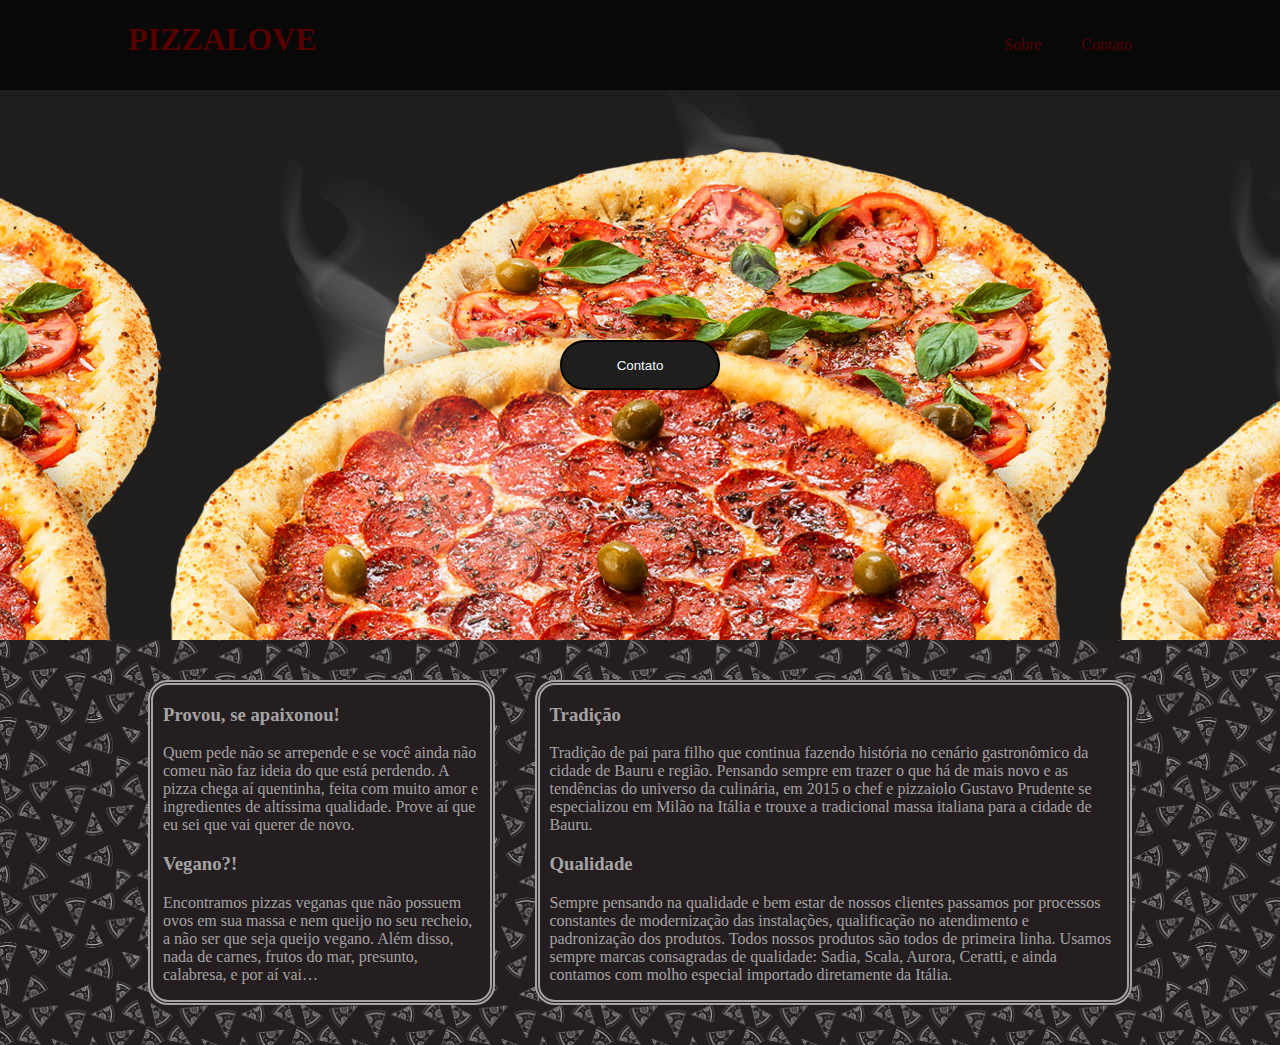
==== index.html @ 2d8fa193 "Upload files" ====
<!DOCTYPE html>
<html>
    <head>
        <meta charset="utf-8">
        <title>Pizza Love</title>

        <link type="text/css" rel="stylesheet" href="style.css">
    </head>
    <body>
        
        <div class="cabecalho">
            <div class="menu">
                <a href="index.html"><h1 id="logo">PIZZALOVE</h1></a>
                <div classs="nav">
                    <ul>
                        <li><a href="sobre.html">Sobre</a></li>
                        <li><a href="tel:99999999">Contato</a></li>
                    </ul>
                </div>   
            </div>
        </div>

        <div class="inicio">
            <form>
                <a href="tel:99999999"><input id="button" type="button" value="Contato"></
            </form>

        </div>

        <div class="corpo">
            <div class="conteudo">
                <div class="texto_conteudo">
                <h3>Provou, se apaixonou! </h3>
                        <p>Quem pede não se arrepende e se 
                            você ainda não comeu não faz ideia do que está 
                            perdendo. A pizza chega aí quentinha, feita com 
                            muito amor e ingredientes de altíssima qualidade. 
                            Prove aí que eu sei que vai querer de novo. 
                 
                        </p>
                </div>
               <div class="texto_conteudo">
                <h3>Vegano?! </h3>
                        <p>Encontramos pizzas veganas que não possuem ovos em 
                            sua massa e nem queijo no seu recheio, a não ser 
                            que seja queijo vegano. Além disso, nada de carnes,
                             frutos do mar, presunto, calabresa, e por aí vai…</p>
                </div>
            </div>
            <div class="conteudo">
                <div class="texto_conteudo">
                <h3>Tradição </h3>
                        <p>Tradição de pai para filho que continua fazendo história
                             no cenário gastronômico da cidade de Bauru e região. 
                             Pensando sempre em trazer o que há de mais novo e as 
                             tendências do universo da culinária, em 2015 o chef e 
                             pizzaiolo Gustavo Prudente se especializou em Milão na
                              Itália e trouxe a tradicional massa italiana para a 
                              cidade de Bauru.

                        </p>
                </div>
               <div class="texto_conteudo">
                <h3>Qualidade </h3>
                        <p>Sempre pensando na qualidade e bem estar de nossos clientes 
                            passamos por processos constantes de modernização das 
                            instalações, qualificação no atendimento e padronização 
                            dos produtos. Todos nossos produtos são todos de primeira
                             linha. Usamos sempre marcas consagradas de qualidade: 
                             Sadia, Scala, Aurora, Ceratti, e ainda contamos com 
                             molho especial importado diretamente da Itália.
                        </p>
                </div>
                <div class="texto_conteudo">

            </div>
        </div>
        
        
    </body>
</html>
---- style.css ----
body{
    margin: 0 0;
    background-image: url("./fundo.jpg");
    background-size: 150px;
}
li{
    list-style: none;
    padding: 20px;
}
a{
    text-decoration: none;
    color: rgb(87, 0, 0)
}
ul{
    display: flex;
}
.cabecalho{
    background-color: rgb(8, 8, 8);
    align-items: center;
    position: -webkit-sticky; /* Necessário para funcionar no Safari */
    position: sticky;
    top: 0;
    
}
.corpo{
    display: flex;
    margin: 20px 10%;
}
.texto_conteudo{
    margin: 10px;
}
.menu{
    background-color: rgb(8, 8, 8);
    display: flex;
    justify-content: space-between;
    color: rgb(150, 28, 28);
    margin: 0 10%;
    
}    
.inicio{
    background-image: url('./pizza2.webp');
    background-attachment: fixed;
    background-position: center center;
    display: flex;
    background-color: rgb(31, 30, 29);
    align-content: left;
    display: flex;
    flex-direction: row;
    justify-content: center;
    align-items: center;
    height: 550px;
}
.pizzas{
    height: 400px;
    
}
.conteudo{
    background-color: #241E20;
    border-style:double;
    border-width: 5px;
    border-radius: 20px;
    color: #A5A3A4;
    margin: 20px 20px 20px;
}
.pizzas img{
    margin-top: 100px;
    height: 300px;
}
#texto_inicio{
    color:#9b0f009c;
    padding: 10px;
    justify-content: center;
    border-radius: 20px;

}
.inicio h1, h2{
    text-align: center;
}

#button{
    border-radius: 60px;
    background-color:rgb(31, 30, 29);
    height: 50px;
    width: 160px;
    border-style:double;
    color: aliceblue;
    margin: 100px;
}
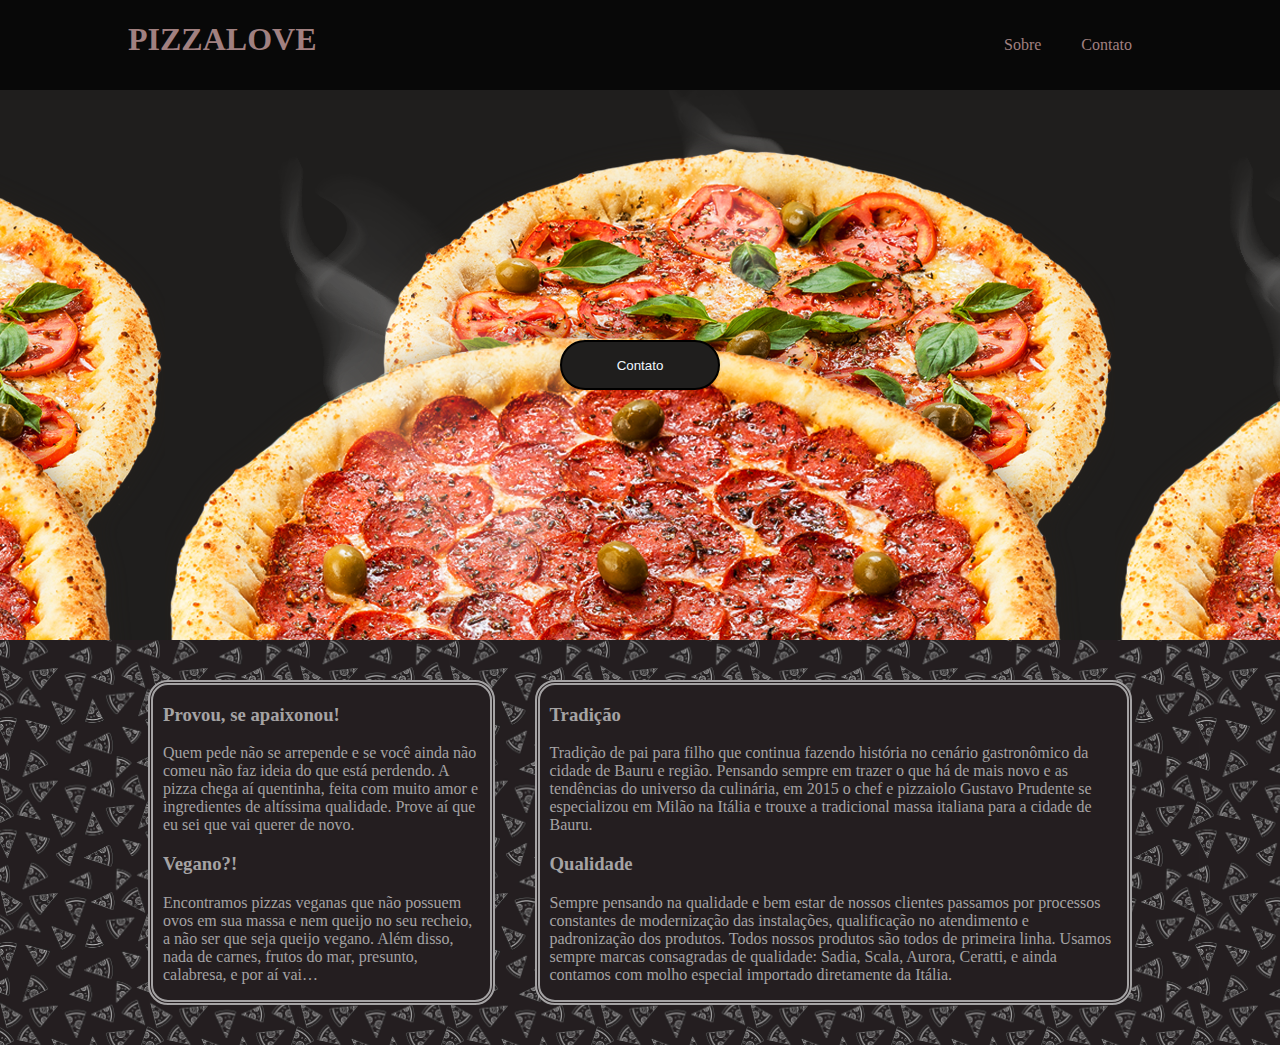
==== commit 9810fd9e: "upload" ====
--- a/index.html
+++ b/index.html
@@ -3,6 +3,7 @@
     <head>
         <meta charset="utf-8">
         <title>Pizza Love</title>
+    <meta name="viewport" content="width=device-width, initial-scale=1.0">
 
         <link type="text/css" rel="stylesheet" href="style.css">
     </head>
@@ -11,6 +12,7 @@
         <div class="cabecalho">
             <div class="menu">
                 <a href="index.html"><h1 id="logo">PIZZALOVE</h1></a>
+                
                 <div classs="nav">
                     <ul>
                         <li><a href="sobre.html">Sobre</a></li>
--- a/style.css
+++ b/style.css
@@ -2,6 +2,7 @@
     margin: 0 0;
     background-image: url("./fundo.jpg");
     background-size: 150px;
+    font-family: Cambria, Cochin, Georgia, Times, 'Times New Roman', serif;
 }
 li{
     list-style: none;
@@ -9,7 +10,7 @@
 }
 a{
     text-decoration: none;
-    color: rgb(87, 0, 0)
+    color: rgb(161, 128, 128)
 }
 ul{
     display: flex;
@@ -85,4 +86,23 @@
     border-style:double;
     color: aliceblue;
     margin: 100px;
+}
+@media screen and (max-width:800px){
+    .cabecalho{
+        position: inherit;
+    }
+    .menu{
+        display: flex;
+        flex-direction: column;
+        align-items: center;
+    }
+    ul {
+        padding: 0;
+        display: flex;
+        justify-content: center;
+        align-items: center;
+    }
+    .corpo{
+        flex-direction: column;
+    }
 }